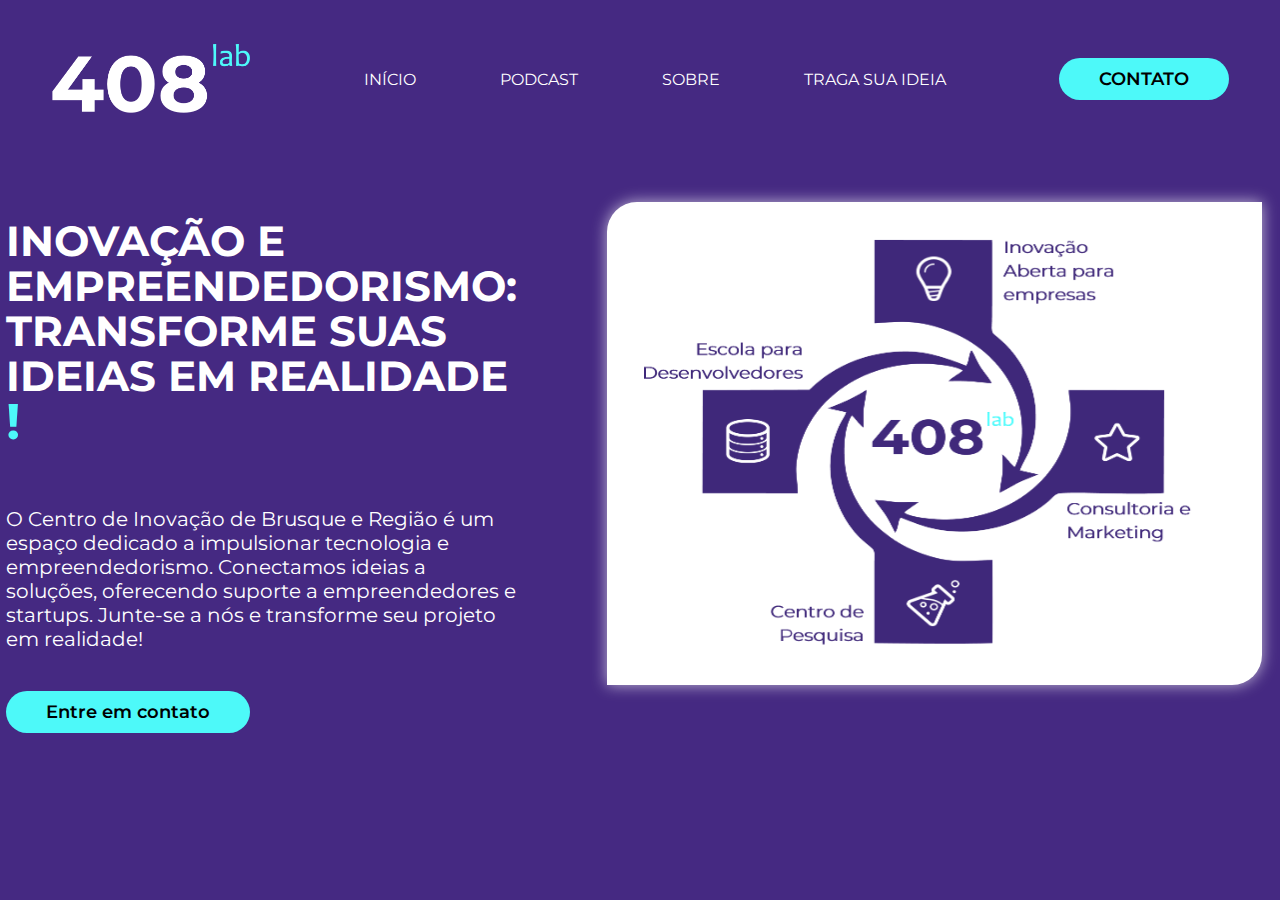
==== Site 408Lab/ideia.html @ 48b2db81 "Update and rename especialidades.html to ideia.html" ====
<!DOCTYPE html>
<html lang="pt-br">

<head>
    <meta charset="UTF-8">
    <meta name="viewport" content="width=device-width, initial-scale=1.0">
    <!-- GOOGLE FONTS -->
    <link rel="preconnect" href="https://fonts.googleapis.com">
    <link rel="preconnect" href="https://fonts.gstatic.com" crossorigin>
    <link href="https://fonts.googleapis.com/css2?family=Montserrat:ital,wght@0,100..900;1,100..900&display=swap"
        rel="stylesheet">
    <!-- FIM GOOGLE FONTS -->
    <link rel="stylesheet" href="style.css">
    <title>408Lab</title>
</head>

<body>

    <header>
        <div class="inicio">
            <div class="logo">
                <a href="">
                    <img src="images/LOGO_CERTA.png" width="320" height="205" alt="Logo 408lab">
                </a>
            </div><!--logo-->

            <nav class="menu-desktop">
                <ul>
                    <li><a href="index.html">INÍCIO</a></li>
                    <li><a href="podcast.html">PODCAST</a></li>
                    <li><a href="sobre.html">SOBRE</a></li>
                    <li><a href="ideia.html">TRAGA SUA IDEIA</a></li>
                </ul>
            </nav>

            <div class="btn-contato">
                <a href="#">
                    <button>CONTATO</button>
                </a>
            </div>
        </div> <!--interface-->
    </header>

    <main>
        <section class="topo-do-site">
            <div class="inicio">
                <div class="flex">
                    <div class="txt-topo-site">
                        <h1> INOVAÇÃO E EMPREENDEDORISMO: TRANSFORME SUAS IDEIAS EM REALIDADE <span>!</span></h1>
                        <p>O Centro de Inovação de Brusque e Região é um espaço dedicado a impulsionar tecnologia e
                            empreendedorismo. Conectamos ideias a soluções, oferecendo suporte a empreendedores e
                            startups. Junte-se a nós e transforme seu projeto em realidade!</p>

                        <div class="btn-contato">
                            <a href="#">
                                <button>Entre em contato</button>
                            </a>
                        </div>
                                               
                    </div> <!--txt-topo-site-->

                    <div class="img-topo-site">
                        <img src="images/Espiral 408lab.png" width="655" height="483" alt="">
                    </div> <!--img-topo-site-->

                </div> <!--flex-->
            </div> <!--interface-->
        </section> <!--topo-do-site-->
        
    </main>

</body>

</html>
---- Site 408Lab/style.css ----
/* ESTILO GERAL */
* {
    margin: 0;
    padding: 0;
    box-sizing: border-box;
    font-family: "Montserrat", sans-serif;
}

body {
    background-color: #452982;
    height: 100vh;
}

.inicio {
    max-width: 1280px;
    margin: 0 auto;
}

.flex {
    display: flex;
}

.btn-contato button {
    padding: 10px 40px;
    font-size: 18px;
    font-weight: 600;
    background-color: #4df9f9;
    border: 0;
    border-radius: 30px;
    cursor: pointer;
    transition: .2s;
}

/* ESTILO DO CABEÇALHO */
.logo img {
    max-width: 200px;
    max-height: 150px;
    width: auto;
    height: auto;
}

header {
    padding: 40px 4%;
}

header>.inicio {
    display: flex;
    align-items: center;
    justify-content: space-between;
}

header a {
    color: #ffffff;
    text-decoration: none;
    display: inline-block;
    transition: .2s;
}

header a:hover {
    color: #fff;
    transform: scale(1.3);
    text-shadow: 0px 0px 8px #ffffffd5;
}

header nav ul {
    list-style-type: none;
}

header nav ul li {
    display: inline-block;
    padding: 0 40px;
}


.btn-contato button:hover {
    box-shadow: 0px 0px 8px #4df9f9;
    transform: scale(1.3);
}


/* ESTILO DO TOPO DO SITE */

section.topo-do-site {
    padding-inline: 40px 4%;
}

section.topo-do-site .flex {
    align-items: center;
    justify-content: center;
    gap: 90px;
}

.topo-do-site h1 {
    color: #fff;
    font-size: 42px;
    line-height: 45px;
    margin: 60px 0;
}

.topo-do-site .txt-topo-site h1 span {
    color: #4df9f9;
    font-size: 50px;
}

.topo-do-site .txt-topo-site p span {
    color: #4df9f9;
}

.topo-do-site .txt-topo-site p {
    color: #fff;
    margin: 40px 0;
    font-size: 20px;
}

.topo-do-site .img-topo-site img {
    position: relative;
    animation: flutuar 1.5s ease-in-out infinite alternate;
    background-color: white;
    border-radius: 30px 0px 30px 0px;
    padding: 30px 0px;
    box-shadow: 0px 0px 15px #ffffffab;

}

@keyframes flutuar {
    0% {
        top: 0;


    }

    100% {
        top: 30px;


    }
}

/* PAGINA SOBRE */

.sobre-do-site .img-sobre-site img {
    position: relative;
    border-radius: 30px;
    box-shadow: 0px 0px 15px #ffffffab;
}


section.sobre-do-site {
    padding-inline: 40px 4%;
}

section.sobre-do-site .flex {
    align-items: center;
    justify-content: center;
    gap: 90px;
}

.sobre-do-site h1 {
    color: #fff;
    font-size: 42px;
    line-height: 45px;
    margin: 40px 0;
}

.sobre-do-site .txt-sobre-site h1 span {
    color: #4df9f9;
    font-size: 50px;
}

.sobre-do-site .txt-sobre-site p span {
    color: #4df9f9;
    font-weight: bold;
    font-size: 17px;

}


.sobre-do-site .txt-sobre-site p {
    color: #fff;
    margin: 20px 0;
    font-size: 17px;
}

/* PODCAST */
.btn-podcast button {
    padding: 10px 40px;
    font-size: 18px;
    font-weight: 600;
    background-color: #4df9f9;
    border: 0;
    border-radius: 30px;
    cursor: pointer;
    transition: .2s;   
}

.btn-podcast{
    text-decoration: none;
}

.btn-podcast a{
    text-decoration: none;
    
}



.btn-podcast button:hover {
    box-shadow: 0px 0px 8px #4df9f9;
    transform: scale(1.3);
}

.podcast-do-site .carrosel-podcast iframe {
    position: relative;
    border-radius: 30px;
    box-shadow: 0px 0px 15px #ffffffab;
}


section.podcast-do-site {
    padding-inline: 40px 4%;
}

section.podcast-do-site .flex {
    align-items: center;
    justify-content: center;
    gap: 90px;
}

.podcast-do-site h1 {
    color: #fff;
    font-size: 42px;
    line-height: 45px;
    margin: 20px 0;
}

.podcast-do-site .txt-podcast-site h1 span {
    color: #4df9f9;
    font-size: 50px;
}

.podcast-do-site .txt-podcast-site p span {
    color: #4df9f9;
    font-weight: bold;

}


.podcast-do-site .txt-podcast-site p {
    color: #fff;
    margin: 20px 0;
    font-size: 20px;
}
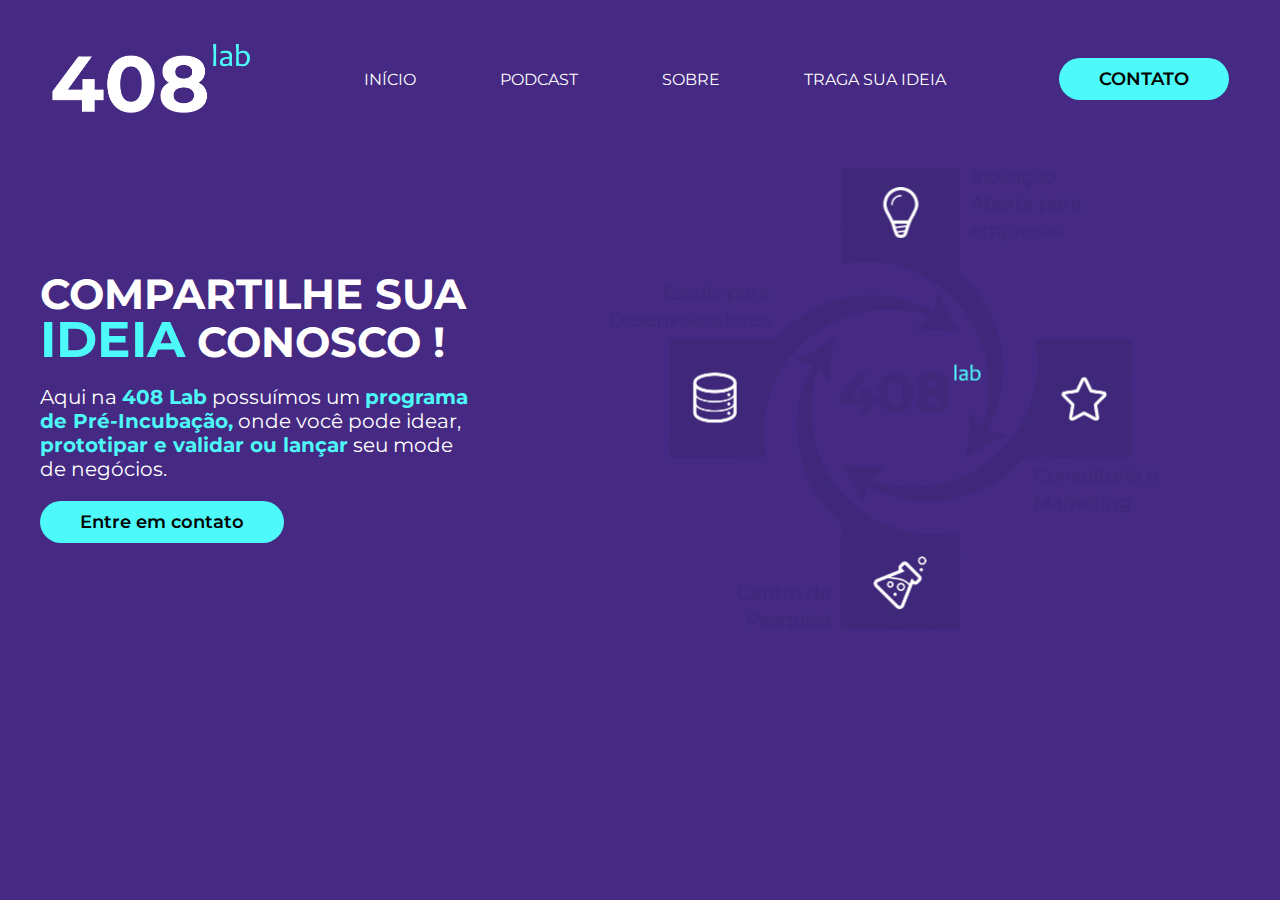
==== commit b2eff3f2: "Update ideia.html" ====
--- a/Site 408Lab/ideia.html
+++ b/Site 408Lab/ideia.html
@@ -42,21 +42,20 @@
     </header>
 
     <main>
-        <section class="topo-do-site">
+        <section class="ideia">
             <div class="inicio">
                 <div class="flex">
-                    <div class="txt-topo-site">
-                        <h1> INOVAÇÃO E EMPREENDEDORISMO: TRANSFORME SUAS IDEIAS EM REALIDADE <span>!</span></h1>
-                        <p>O Centro de Inovação de Brusque e Região é um espaço dedicado a impulsionar tecnologia e
-                            empreendedorismo. Conectamos ideias a soluções, oferecendo suporte a empreendedores e
-                            startups. Junte-se a nós e transforme seu projeto em realidade!</p>
+                    <div class="txt-ideia">
+                        <h1> COMPARTILHE SUA <span>IDEIA</span> CONOSCO !</h1>
+                        <p>Aqui na <span>408 Lab</span> possuímos um <span>programa de Pré-Incubação,</span> onde você pode idear, <span>prototipar
+                            e validar ou lançar</span> seu mode de negócios.</p>
 
                         <div class="btn-contato">
                             <a href="#">
                                 <button>Entre em contato</button>
                             </a>
                         </div>
-                                               
+
                     </div> <!--txt-topo-site-->
 
                     <div class="img-topo-site">
@@ -66,7 +65,7 @@
                 </div> <!--flex-->
             </div> <!--interface-->
         </section> <!--topo-do-site-->
-        
+
     </main>
 
 </body>
--- a/Site 408Lab/style.css
+++ b/Site 408Lab/style.css
@@ -250,3 +250,69 @@
     margin: 20px 0;
     font-size: 20px;
 }
+
+/* IDEIA */
+
+.btn-podcast button {
+    padding: 10px 40px;
+    font-size: 18px;
+    font-weight: 600;
+    background-color: #4df9f9;
+    border: 0;
+    border-radius: 30px;
+    cursor: pointer;
+    transition: .2s;   
+}
+
+.btn-podcast{
+    text-decoration: none;
+}
+
+.btn-podcast a{
+    text-decoration: none;
+    
+}
+
+
+
+.btn-podcast button:hover {
+    box-shadow: 0px 0px 8px #4df9f9;
+    transform: scale(1.3);
+}
+
+
+
+section.ideia {
+    padding-inline: 40px 4%;
+}
+
+section.ideia .flex {
+    align-items: center;
+    justify-content: center;
+    gap: 90px;
+}
+
+.ideia h1 {
+    color: #fff;
+    font-size: 42px;
+    line-height: 45px;
+    margin: 10px 0;
+}
+
+.ideia .txt-ideia h1 span {
+    color: #4df9f9;
+    font-size: 50px;
+}
+
+.ideia .txt-ideia p span {
+    color: #4df9f9;
+    font-weight: bold;
+
+}
+
+
+.ideia .txt-ideia p {
+    color: #fff;
+    margin: 20px 0;
+    font-size: 20px;
+}
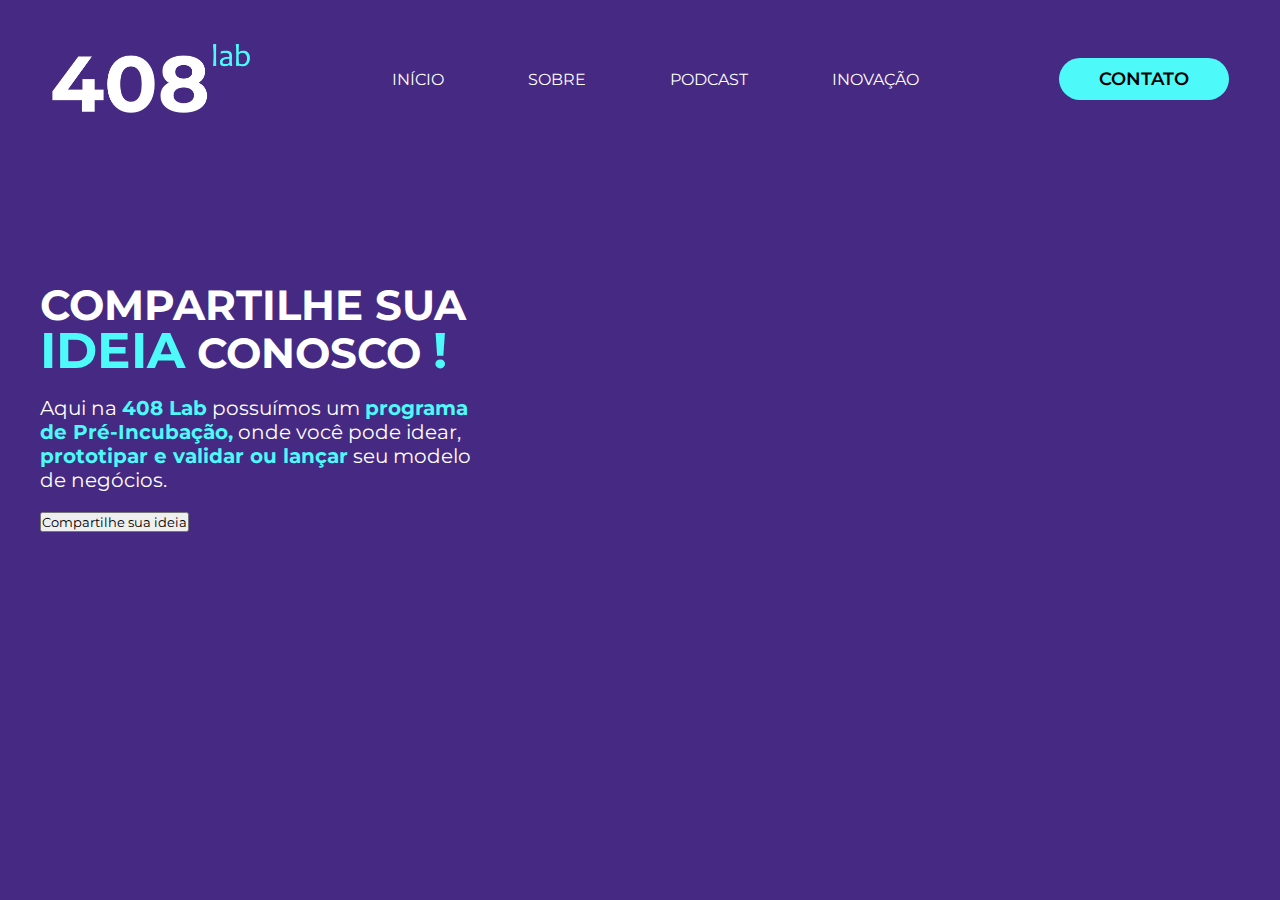
==== commit 5e22dcff: "Update ideia.html" ====
--- a/Site 408Lab/ideia.html
+++ b/Site 408Lab/ideia.html
@@ -19,22 +19,22 @@
     <header>
         <div class="inicio">
             <div class="logo">
-                <a href="">
-                    <img src="images/LOGO_CERTA.png" width="320" height="205" alt="Logo 408lab">
+                <a href="index.html">
+                    <img src="images/LOGO_CERTA.png"  alt="Logo 408lab">
                 </a>
             </div><!--logo-->
 
             <nav class="menu-desktop">
                 <ul>
                     <li><a href="index.html">INÍCIO</a></li>
+                    <li><a href="sobre.html">SOBRE</a></li>
                     <li><a href="podcast.html">PODCAST</a></li>
-                    <li><a href="sobre.html">SOBRE</a></li>
-                    <li><a href="ideia.html">TRAGA SUA IDEIA</a></li>
+                    <li><a href="ideia.html">INOVAÇÃO</a></li>
                 </ul>
             </nav>
 
             <div class="btn-contato">
-                <a href="#">
+                <a href="https://linktr.ee/408lab?utm_source=linktree_profile_share&ltsid=540c741a-2f94-4c6c-a352-e9a29a9cb206">
                     <button>CONTATO</button>
                 </a>
             </div>
@@ -46,20 +46,23 @@
             <div class="inicio">
                 <div class="flex">
                     <div class="txt-ideia">
-                        <h1> COMPARTILHE SUA <span>IDEIA</span> CONOSCO !</h1>
-                        <p>Aqui na <span>408 Lab</span> possuímos um <span>programa de Pré-Incubação,</span> onde você pode idear, <span>prototipar
-                            e validar ou lançar</span> seu mode de negócios.</p>
+                        <h1> COMPARTILHE SUA <span>IDEIA</span> CONOSCO <span>!</span></h1>
+                        <p>Aqui na <span>408 Lab</span> possuímos um <span>programa de Pré-Incubação,</span> onde você
+                            pode idear, <span>prototipar
+                                e validar ou lançar</span> seu modelo de negócios.</p>
 
-                        <div class="btn-contato">
-                            <a href="#">
-                                <button>Entre em contato</button>
+                        <div class="btn-inovacao">
+                            <a href="https://docs.google.com/forms/d/e/1FAIpQLSeMsskTiFobfWCFcVvwCAPlonNypAbh3zwETRpzoVlEnPIJ9Q/viewform">
+                                <button>Compartilhe sua ideia</button>
                             </a>
                         </div>
 
                     </div> <!--txt-topo-site-->
 
-                    <div class="img-topo-site">
-                        <img src="images/Espiral 408lab.png" width="655" height="483" alt="">
+                    <div class="img-podcast">
+                        <video loop autoplay="true"
+                            src="images/Snapinsta.app_video_1D4C3F9E843C3B91C443B56FAA3569A4_video_dashinit.mp4"
+                            width="655" height="483"></video>
                     </div> <!--img-topo-site-->
 
                 </div> <!--flex-->
